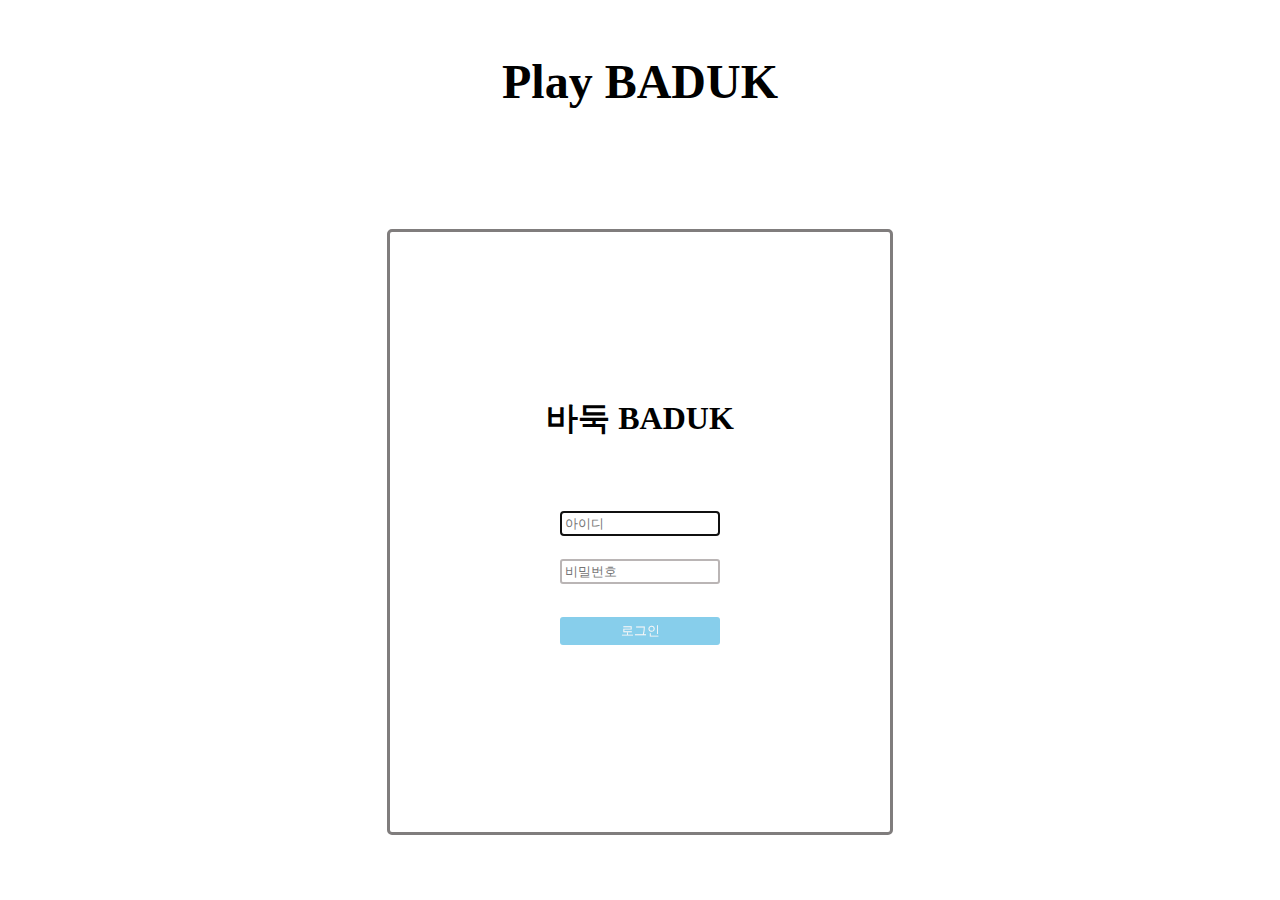
==== baduk.html @ c88f5960 "first-commit" ====
<!DOCTYPE html>
<html lang="en">

<head>
  <meta charset="UTF-8">
  <meta name="viewport" content="width=device-width">
  <title>BADUK</title>
  <link rel="stylesheet" href="baduk.css">
  <link rel="stylesheet" href="login.css">
</head>

<body>
  <!-- 바둑 플레이 화면 -->
  <main class="baduk" id="hidden">
    <div class="baduk_container">
      <div class="message">바둑 BADUK</div>
      <div class="buttons">
        <button id="withdraw" disabled>무르기</button>
        <button id="reload">다시하기</button>
        <button id="skip">턴 넘기기</button>
        <button title="공배를 다 메우고 클릭" id="judge" disabled>계가 신청</button>
      </div>
      <div class="countdown">
        <div class="second">
          <label id="second_number">초읽기 시간 설정</label>
          <input type="number" id="second" value=5 min=5 max=60 step=5>
          <button id="set_second">설정</button>
        </div>
        <div class="amount">
          <label id="amount_number">초읽기 횟수 설정</label>
          <input type="number" id="amount" value=1 min=1 max=10 step=1>
          <button id="set_amount">설정</button>
        </div>
        <h1 class="show" id="hidden"></h1>
        <progress class="bar" id="hidden"></progress>
      </div>
      <canvas id='canvas'></canvas>
    </div>
  </main>

  <!-- 로그안 화면 -->
  <nav class="loginNav">
    <h1 class="nav_title">Play BADUK</h1>
  </nav>

  <main class="login">
    <h1 class="login_title">바둑 BADUK</h1>
    <form id="login-form">
      <div class="login_container">
        <input type="text" placeholder="아이디" id="id" class="account" required autofocus>
        <input type="password" placeholder="비밀번호" id="pw" class="account">
        <input type="submit" value="로그인" id="login" class="account">
      </div>
    </form>
  </main>

  <script src="https://code.jquery.com/jquery-3.6.0.min.js"
    integrity="sha256-/xUj+3OJU5yExlq6GSYGSHk7tPXikynS7ogEvDej/m4=" crossorigin="anonymous"></script>
  <script src="baduk.js"></script>
  <script src="login.js"></script>
</body>

</html>
---- baduk.css ----
:root {
  --violet--: rgb(238, 203, 238);
  --lightgreen--: rgb(191, 225, 191);
  --blue--: rgb(52, 52, 212);
  --lightblue--: rgb(182, 220, 241);
}

* {
  margin: 0;
  padding: 0;
}

body {
  margin-top: 24px;
}

.baduk_container {
  display: grid;
  grid-template-columns: 150px 150px 150px;
  grid-template-areas: 
  "message message button"
  "canvas canvas canvas";
}

canvas {
  grid-area: canvas;
  border: 5px solid var(--violet--);
  margin-left: 24px;
  margin-top: 12px;
}

.message {
  grid-area: message;
  font-size: 30px;
  font-weight: bolder;
  text-align: center;
  margin-left: 24px;
}

.buttons {
  grid-area: button;
  height: 30px;
  align-self: center;
  display: grid;
  grid-template-columns: 1fr 1fr 1fr 1fr;
  grid-template-areas: "withdraw reload skip judge";
}

.buttons button {
  margin-right: 10px;
  margin-bottom: 10px;
}

button:hover {
  background-color: var(--lightgreen--);
}

.countdown {
  font-size: 24px;
  font-weight: bolder;
  margin-left: 24px;
  margin-top: 1vh;
}

.show {
  position: absolute;
  left: 175px;
  top: 750px;
  font-size: 20px;
  border: 4px solid var(--violet--);
  width: 275px;
}

.bar {
  position: relative;
  left: 150px;
  bottom: 25px;
  width: 275px;
}

#withdraw {
  grid-area: withdraw;
  top: 0px;
  left: default;
  width: 90px;
  font: 18px bold;
}

#reload {
  grid-area: reload;
  top: 0px;
  left: default;
  width: 90px;
  font: 18px bold;
}

#skip {
  grid-area: skip;
  top: 0px;
  left: default;
  width: 90px;
  font: 18px bold;
}

#judge {
  grid-area: judge;
  top: 0px;
  left: default;
  width: 90px;
  font: 18px bold;
}

.baduk_container input {
  width: 100px;
}

#set_second {
  position: relative;
  width: 100px;
  font: 15px bold;
  border: 1px dashed var(--blue--);
}

#set_second:hover {
  background-color: var(--lightblue--);
}

#set_amount {
  position: relative;
  width: 100px;
  font: 15px bold;
  border: 1px dashed var(--blue--);
}

#set_amount:hover {
  background-color: var(--lightblue--);
}

#second_number {
  font-size: 18px;
}

#amount_number {
  font-size: 18px;
}

#hidden {
  display: none;
}
---- login.css ----
:root {
  --lightgrey--: rgb(186, 181, 181);
  --grey--: rgb(128, 125, 125);
  --blue--: rgb(135, 206, 235);
  --white--: rgb(249, 247, 247);
}

* {
  margin: 0;
  padding: 0;
}

h1 {
  position: relative;
  top: 30px;
}

.loginNav {
  font-size: 24px;
  text-align: center;
}


.login {
  position: relative;
  margin: 0 auto;
  top: 150px;
  width: 500px;
  height: 600px;
  display: flex;
  justify-content: center;
  align-items: center;
  flex-direction: column;
  border: 3px solid var(--grey--);
  border-radius: 5px;
}

.login_container input {
  width: 150px;
}

.login_title {
  margin-top: 0px;
  margin-bottom: 200px;
}

.account {
  position: relative;
  display: block;
  margin-bottom: 3px;
  padding: 3px;
  border: 2px solid var(--lightgrey--);
  border-radius: 3px;
}

.hidden {
  display: none;
}

#id {
  bottom: 100px;
}

#pw {
  bottom: 80px;
}

#login {
  width: 100%;
  background-color: var(--blue--);
  border-color: transparent;
  color: var(--white--);
  bottom: 50px;
}
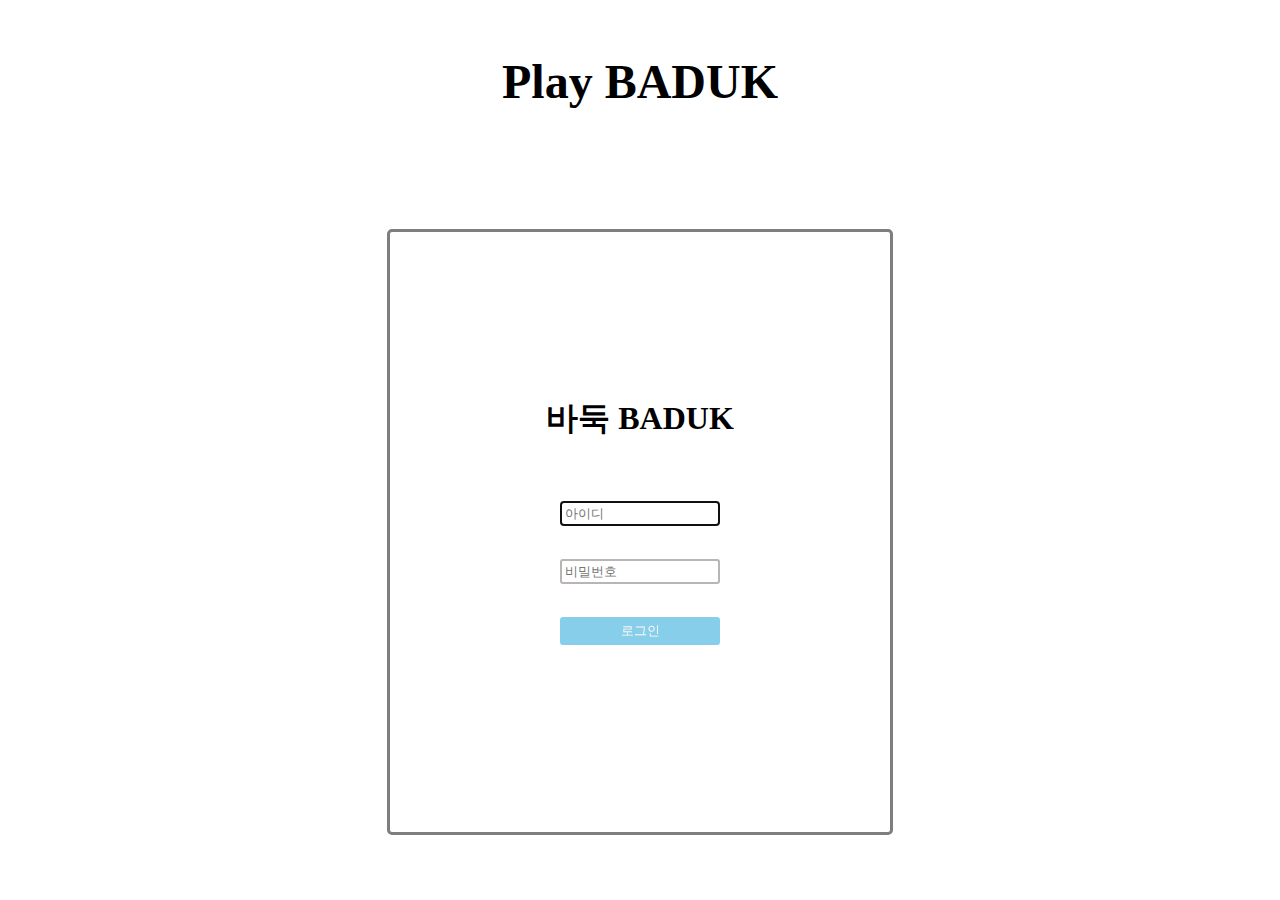
==== commit 25a8a620: "implement-login-modal" ====
--- a/baduk.html
+++ b/baduk.html
@@ -15,7 +15,7 @@
     <div class="baduk_container">
       <div class="message">바둑 BADUK</div>
       <div class="buttons">
-        <button id="withdraw" disabled>무르기</button>
+        <button id="withdraw">무르기</button>
         <button id="reload">다시하기</button>
         <button id="skip">턴 넘기기</button>
         <button title="공배를 다 메우고 클릭" id="judge" disabled>계가 신청</button>
@@ -47,12 +47,23 @@
     <h1 class="login_title">바둑 BADUK</h1>
     <form id="login-form">
       <div class="login_container">
-        <input type="text" placeholder="아이디" id="id" class="account" required autofocus>
-        <input type="password" placeholder="비밀번호" id="pw" class="account">
+        <input type="text" placeholder="아이디" id="login-id" class="account" autofocus>
+        <input type="password" placeholder="비밀번호" id="login-pw" class="account">
         <input type="submit" value="로그인" id="login" class="account">
       </div>
     </form>
   </main>
+
+  <div id="modal" class="modal-overlay">
+    <div class="modal-window">
+      <div class="title">
+        <h2>로그인 성공</h2>
+      </div>
+      <div class="close-area">X</div>
+      <div class="content"></div>
+    </div>
+  </div>
+
 
   <script src="https://code.jquery.com/jquery-3.6.0.min.js"
     integrity="sha256-/xUj+3OJU5yExlq6GSYGSHk7tPXikynS7ogEvDej/m4=" crossorigin="anonymous"></script>
--- a/login.css
+++ b/login.css
@@ -57,11 +57,11 @@
   display: none;
 }
 
-#id {
-  bottom: 100px;
+#login-id {
+  bottom: 110px;
 }
 
-#pw {
+#login-pw {
   bottom: 80px;
 }
 
@@ -73,7 +73,61 @@
   bottom: 50px;
 }
 
+#modal.modal-overlay {
+  width: 100%;
+  height: 100%;
+  position: absolute;
+  left: 0;
+  top: 0;
+  display: none;
+  flex-direction: column;
+  align-items: center;
+  justify-content: center;
+  background: rgba(255, 255, 255, 0.25);
+  box-shadow: 0 8px 32px 0 rgba(31, 38, 135, 0.37);
+  backdrop-filter: blur(1.5px);
+  -webkit-backdrop-filter: blur(1.5px);
+  border-radius: 10px;
+  border: 1px solid rgba(255, 255, 255, 0.18);
+}
+#modal .modal-window {
+  background: rgba( 69, 139, 197, 0.70 );
+  box-shadow: 0 8px 32px 0 rgba( 31, 38, 135, 0.37 );
+  backdrop-filter: blur( 13.5px );
+  -webkit-backdrop-filter: blur( 13.5px );
+  border-radius: 10px;
+  border: 1px solid rgba( 255, 255, 255, 0.18 );
+  width: 400px;
+  height: 500px;
+  position: relative;
+  top: -100px;
+  padding: 10px;
+}
+#modal .title {
+  padding-left: 10px;
+  display: inline;
+  text-shadow: 1px 1px 2px gray;
+  color: white;
+  
+}
+#modal .title h2 {
+  display: inline;
+}
+#modal .close-area {
+  display: inline;
+  float: right;
+  padding-right: 10px;
+  cursor: pointer;
+  text-shadow: 1px 1px 2px gray;
+  color: white;
+}
+
+#modal .content {
+  margin-top: 20px;
+  padding: 0px 10px;
+  text-shadow: 1px 1px 2px gray;
+  color: white;
+}
 
 
 
-
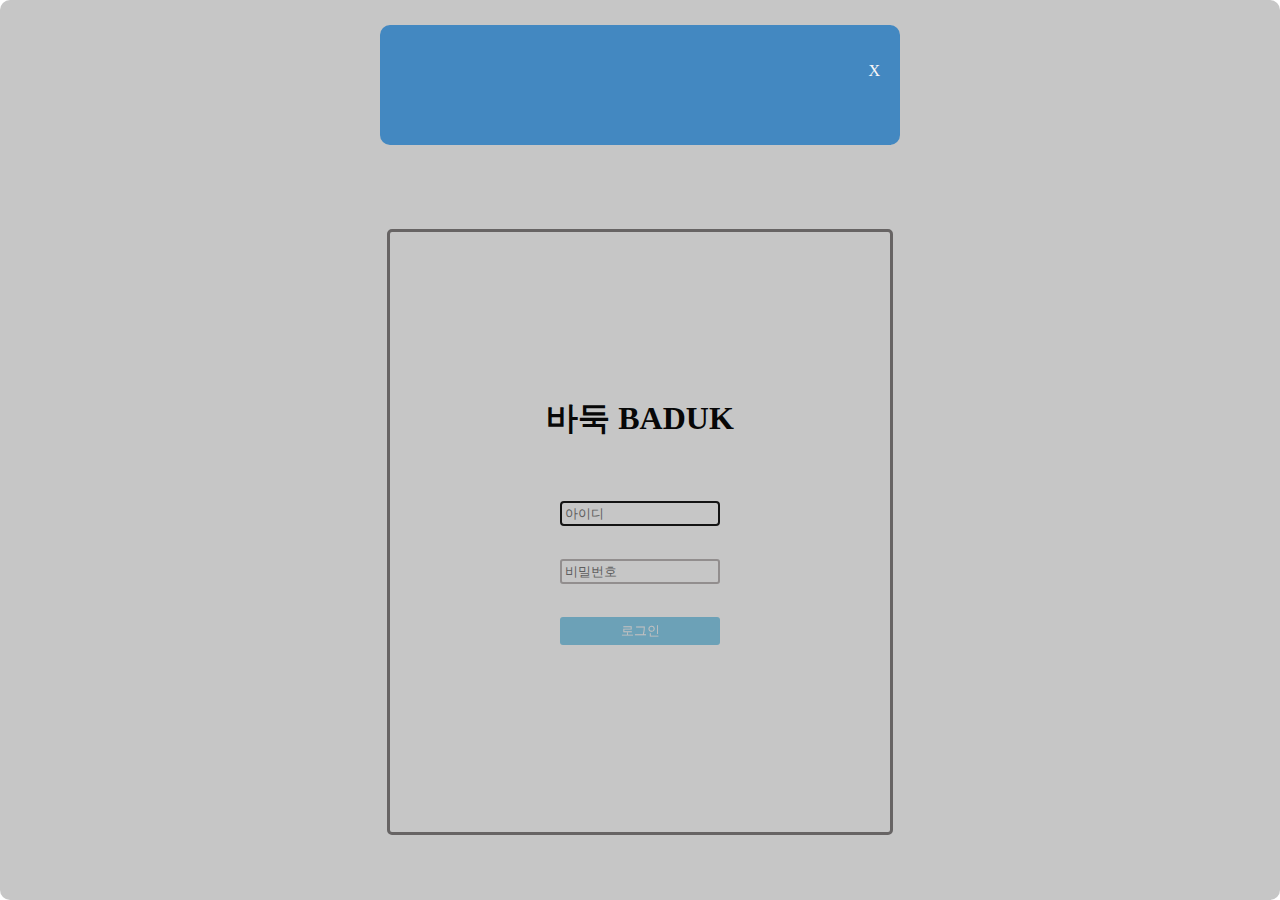
==== commit 7d305375: "modify-login" ====
--- a/baduk.html
+++ b/baduk.html
@@ -56,8 +56,8 @@
 
   <div id="modal" class="modal-overlay">
     <div class="modal-window">
-      <div class="title">
-        <h2>로그인 성공</h2>
+      <div class="modalTitle">
+        <h2></h2>
       </div>
       <div class="close-area">X</div>
       <div class="content"></div>
--- a/baduk.css
+++ b/baduk.css
@@ -65,7 +65,7 @@
 .show {
   position: absolute;
   left: 175px;
-  top: 750px;
+  top: 760px;
   font-size: 20px;
   border: 4px solid var(--violet--);
   width: 275px;
@@ -74,7 +74,7 @@
 .bar {
   position: relative;
   left: 150px;
-  bottom: 25px;
+  bottom: 120px;
   width: 275px;
 }
 
--- a/login.css
+++ b/login.css
@@ -3,6 +3,8 @@
   --grey--: rgb(128, 125, 125);
   --blue--: rgb(135, 206, 235);
   --white--: rgb(249, 247, 247);
+  --modal-blue--: rgb(67, 136, 193);
+  --modal-grey: rgba(27, 27, 27, 0.25);
 }
 
 * {
@@ -19,7 +21,6 @@
   font-size: 24px;
   text-align: center;
 }
-
 
 .login {
   position: relative;
@@ -79,55 +80,42 @@
   position: absolute;
   left: 0;
   top: 0;
-  display: none;
+  display: flex;
   flex-direction: column;
   align-items: center;
-  justify-content: center;
-  background: rgba(255, 255, 255, 0.25);
-  box-shadow: 0 8px 32px 0 rgba(31, 38, 135, 0.37);
-  backdrop-filter: blur(1.5px);
-  -webkit-backdrop-filter: blur(1.5px);
+  justify-content: flex-start;
+  background: var(--modal-grey);
   border-radius: 10px;
-  border: 1px solid rgba(255, 255, 255, 0.18);
 }
+
 #modal .modal-window {
-  background: rgba( 69, 139, 197, 0.70 );
-  box-shadow: 0 8px 32px 0 rgba( 31, 38, 135, 0.37 );
-  backdrop-filter: blur( 13.5px );
-  -webkit-backdrop-filter: blur( 13.5px );
+  background: var(--modal-blue--);
   border-radius: 10px;
-  border: 1px solid rgba( 255, 255, 255, 0.18 );
-  width: 400px;
-  height: 500px;
+  width: 500px;
+  height: 100px;
   position: relative;
-  top: -100px;
+  top: 25px;
   padding: 10px;
 }
-#modal .title {
+#modal .modalTitle {
+  font-size: 24px;
   padding-left: 10px;
   display: inline;
-  text-shadow: 1px 1px 2px gray;
-  color: white;
-  
+  color: var(--white--);
 }
-#modal .title h2 {
-  display: inline;
-}
+
 #modal .close-area {
   display: inline;
   float: right;
   padding-right: 10px;
   cursor: pointer;
-  text-shadow: 1px 1px 2px gray;
-  color: white;
+  color: var(--white--);
 }
 
 #modal .content {
   margin-top: 20px;
   padding: 0px 10px;
-  text-shadow: 1px 1px 2px gray;
-  color: white;
+  color: var(--white--);
 }
 
 
-
